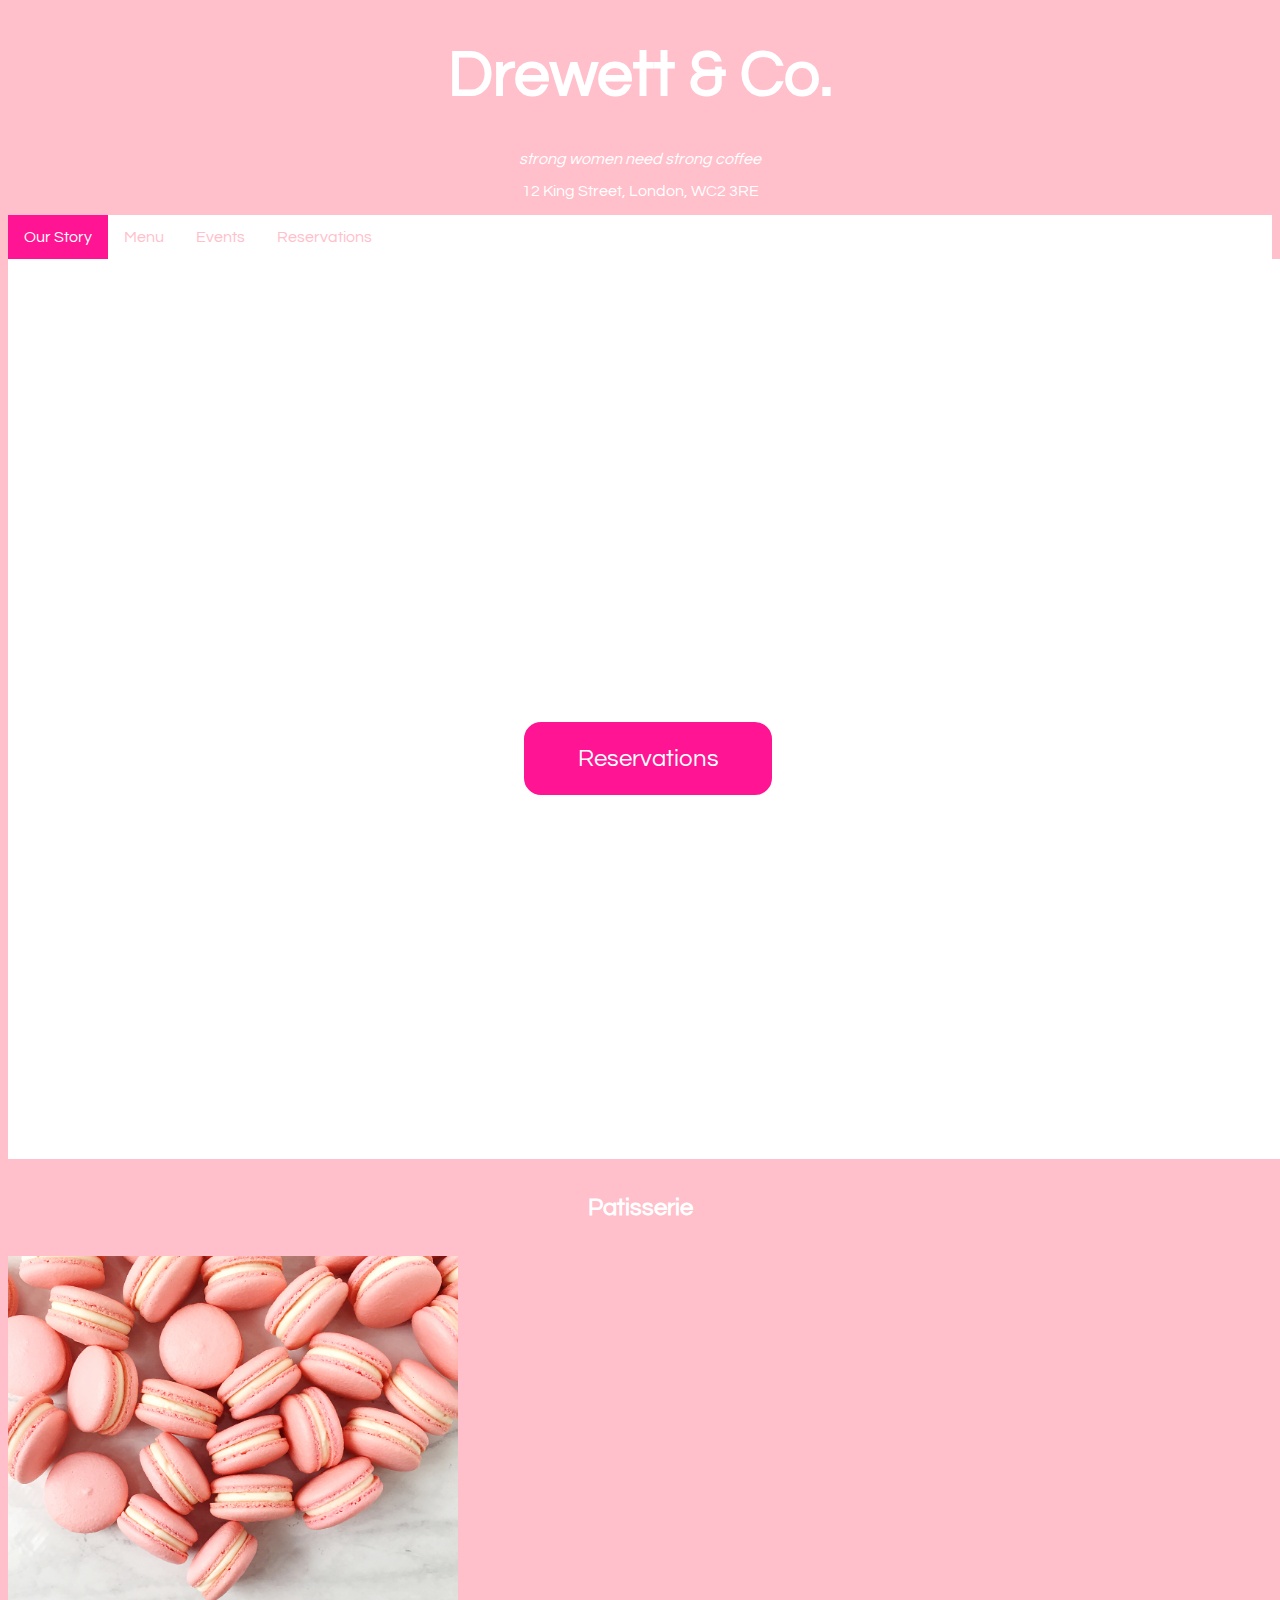
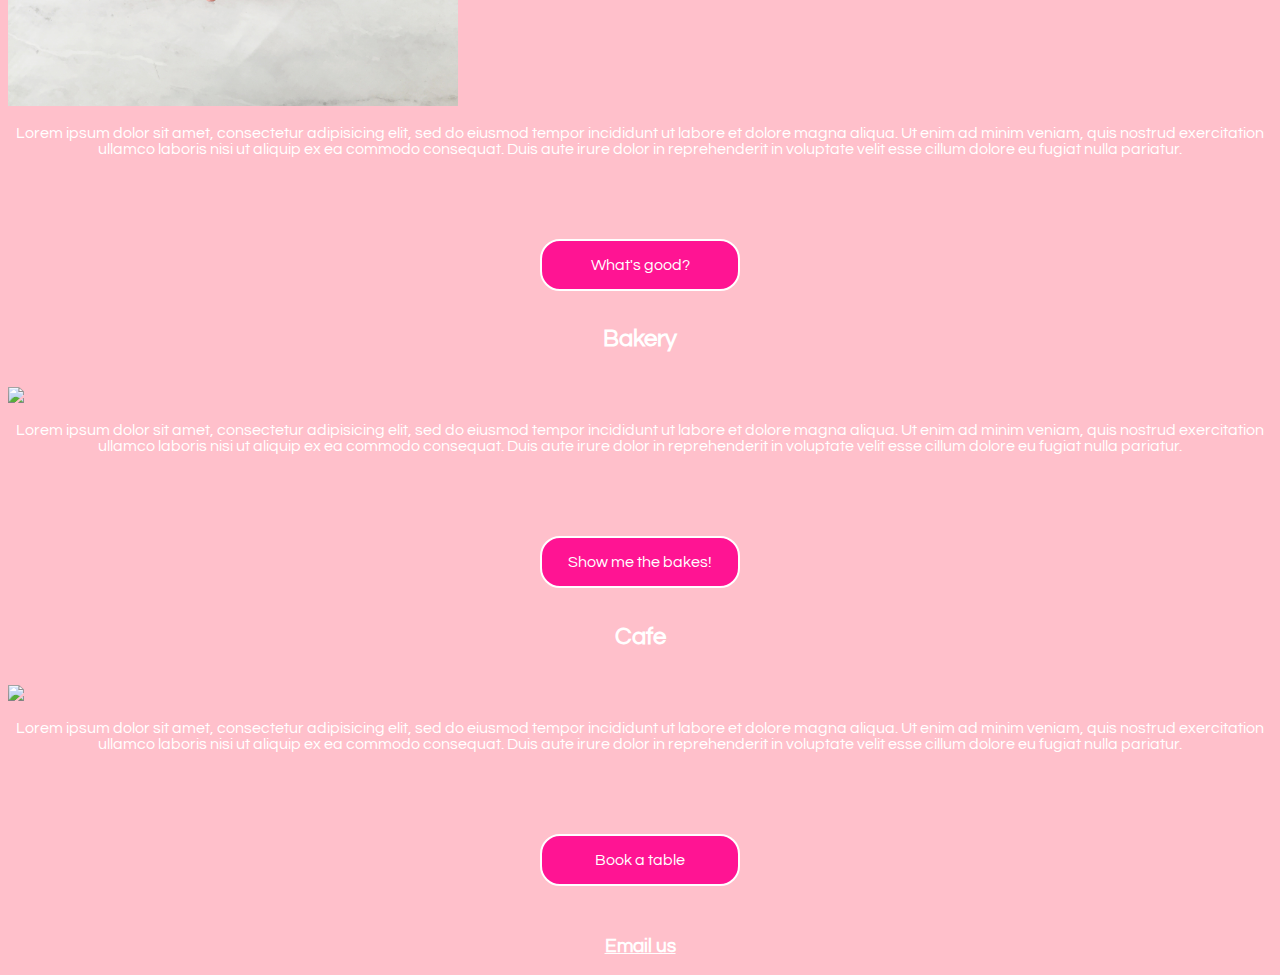
==== Unit_4/index.html @ 38ea6fa5 "unit 4" ====
<!DOCTYPE html>
<html>
<head>
	<link rel="stylesheet" type="text/css" href="CSS/style.css">
	<title>Drewett & Co.</title>
	<style>
ul {
  list-style-type: none;
  margin: 0;
  padding: 0;
  overflow: hidden;
  background-color: white;
}

li {
  float: left;

}

li a {
  display: inline-block;
  color: pink;
  vertical-align: center;
  text-align: center;
  padding: 14px 16px;
  text-decoration: none;
}

li a:hover {
  background-color: deeppink;
  color: white;
}

.active {
  background-color: deeppink;
  color: white;
}
</style>
</head>
<body>
	<h1>Drewett & Co.</h1>
	 <p id="slogan">strong women need strong coffee</p>
	 <p>12 King Street, London, WC2 3RE</p>
	 <ul>
  <li><a href="#ourstory"  class="active">Our Story</a></li>
  <li><a href="#menu"  	>Menu</a></li>
  <li><a href="#events"	>Events</a></li>
  <li><a href="#reservations">Reservations</a></li>
</ul>
<section class="hero">
	<div class="hero-inner">
		<h1>Patisserie Bakery Cafe</h1>
		<a href="#reservations" class="btn">Reservations</a>
	</div>
</section>
<br>
<h2>Patisserie</h2>
<br>
<img src="images/2017-07-25-16.32.30.jpg"
alt="pink macarons"
title="macarons">
<br>
<p>Lorem ipsum dolor sit amet, consectetur adipisicing elit, sed do eiusmod
tempor incididunt ut labore et dolore magna aliqua. Ut enim ad minim veniam,
quis nostrud exercitation ullamco laboris nisi ut aliquip ex ea commodo
consequat. Duis aute irure dolor in reprehenderit in voluptate velit esse
cillum dolore eu fugiat nulla pariatur.</p>
<br>
<button>What's good?</button>
<br>
<h2>Bakery</h2>
<br>
<img src="*************************************************************************">
<br>
<p>Lorem ipsum dolor sit amet, consectetur adipisicing elit, sed do eiusmod
tempor incididunt ut labore et dolore magna aliqua. Ut enim ad minim veniam,
quis nostrud exercitation ullamco laboris nisi ut aliquip ex ea commodo
consequat. Duis aute irure dolor in reprehenderit in voluptate velit esse
cillum dolore eu fugiat nulla pariatur.</p>
<br>
<button>Show me the bakes!</button>
<br>
<h2>Cafe</h2>
<br>
<img src="*************************************************************************">
<br>
<p>Lorem ipsum dolor sit amet, consectetur adipisicing elit, sed do eiusmod
tempor incididunt ut labore et dolore magna aliqua. Ut enim ad minim veniam,
quis nostrud exercitation ullamco laboris nisi ut aliquip ex ea commodo
consequat. Duis aute irure dolor in reprehenderit in voluptate velit esse
cillum dolore eu fugiat nulla pariatur.</p>
<br>
<button>Book a table</button>
<br>
<br>
<h3><a href="mailto:info@drewettandco.com">Email us</a></h3>
</body>
</html>
---- Unit_4/CSS/style.css ----
@import url('https://fonts.googleapis.com/css?family=Questrial');

body {
    background-color: pink;
    font-family: 'Questrial', sans-serif;
 
}
h1 {
	font-size: 4em;
}

h1, h2, p {
    color: white;
    text-align: center;
    
}
h2, h3 {
	color: white;
    font-family: 'Questrial', sans-serif;
	font-weight: bold;
	text-align: center;
}

h3 a {
    color:white;

}
input {
align-content: center;
}

#slogan {
	color: white;
	size: 20px;
	font-style: italic;

}

.hero {
	background-color: white;
	align-content: center;
	width: 100vw;
    height: 100vh;
    display: flex;
    justify-content: center;
    align-items: center;
    text-align: center;
    background-image: url(file:///C:/Users/Drewett_R/Desktop/drewett.github.io/drewett.github.io/Unit_3/images/f8a9acd9e7e1820fae5e772575d66c5da536bbb2-shutterstock_626842010.jpg);
    background-position: center center;
    background-repeat: no-repeat;
    background-size: 120vw;
    background-attachment: fixed;

}
.hero h1 {
	font-size: 3em;
	margin-top: 0;
    margin-bottom: 50px;
    color: white;
    
}

.hero .btn {
    display: block;
    width: 200px;
    padding: 1em;
    margin-top: 50px;
    margin-left: auto;
    margin-right: auto;
    background-color: deeppink;
    border: 3px solid white;
    border-radius: 20px;
    color: white;
    text-decoration: none;
    font-family: 'Questrial', sans-serif;
    font-size: 1.5em;
    text-align: center;
}

img {
	max-width: 100vw;
	max-height: 50vh;
	
}

button {
	display: block;
    width: 200px;
    padding: 1em;
    margin-top: 50px;
    margin-left: auto;
    margin-right: auto;
    background-color: deeppink;
    border: 2px solid white;
    border-radius: 20px;
    color: white;
    text-decoration: none;
    font-family: 'Questrial', sans-serif;
    font-size: 1em;
    text-align: center;
}

hr {
    border-radius: 3px;
    border-color: white;

}
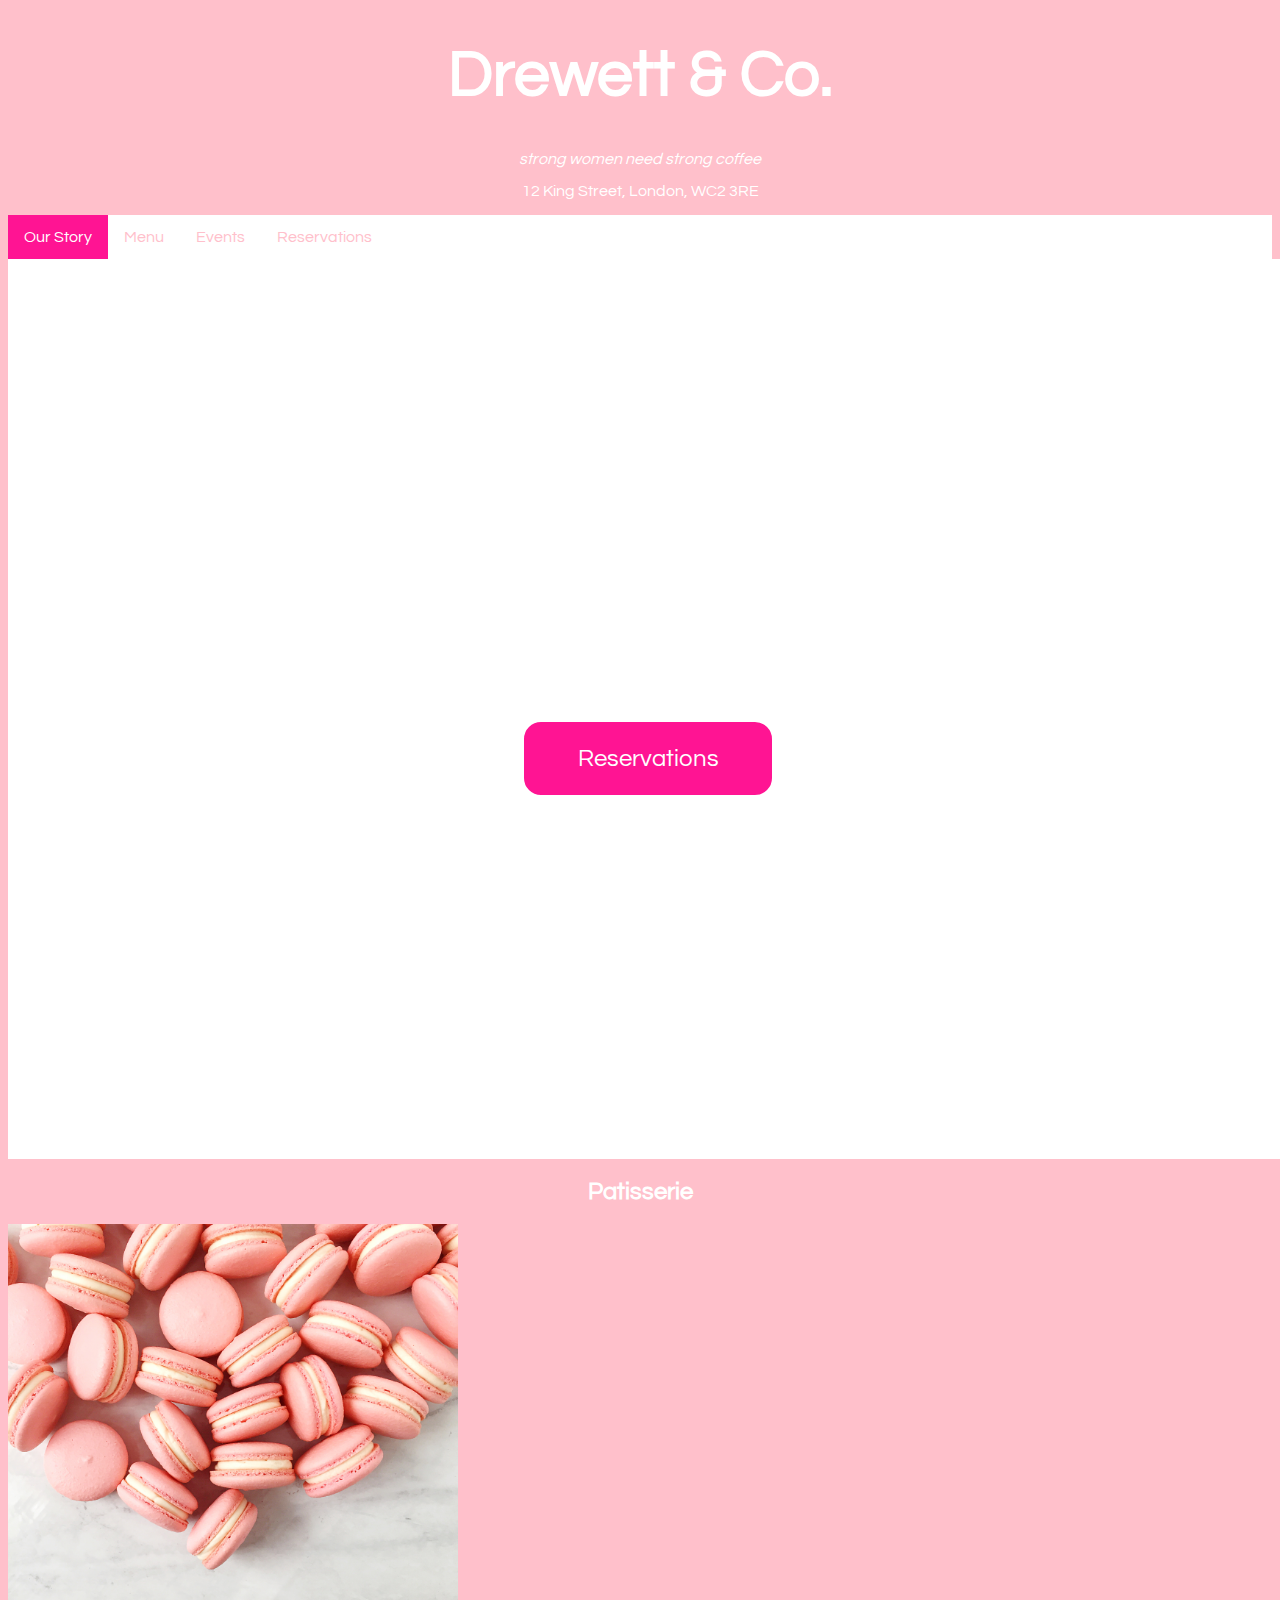
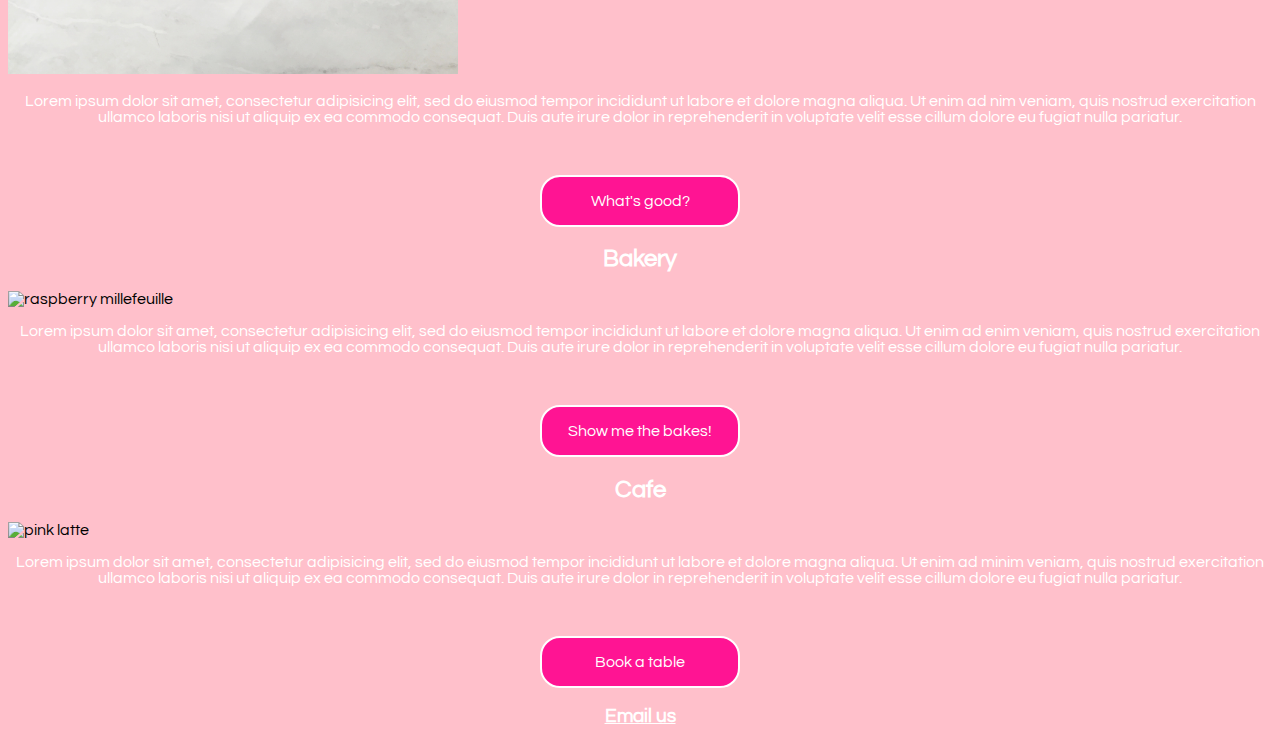
==== commit 9ffc2a27: "update u5" ====
--- a/Unit_4/index.html
+++ b/Unit_4/index.html
@@ -4,6 +4,7 @@
 	<link rel="stylesheet" type="text/css" href="CSS/style.css">
 	<title>Drewett & Co.</title>
 	<style>
+
 ul {
   list-style-type: none;
   margin: 0;
@@ -53,46 +54,36 @@
 		<a href="#reservations" class="btn">Reservations</a>
 	</div>
 </section>
-<br>
+
 <h2>Patisserie</h2>
-<br>
-<img src="images/2017-07-25-16.32.30.jpg"
-alt="pink macarons"
-title="macarons">
-<br>
+
+
+<img src="images/2017-07-25-16.32.30.jpg" alt="pink macarons" title="macarons">
+
+<p>Lorem ipsum dolor sit amet, consectetur adipisicing elit, sed do eiusmod tempor incididunt ut labore et dolore magna aliqua. Ut enim ad nim veniam, quis nostrud exercitation ullamco laboris nisi ut aliquip ex ea commodo consequat. Duis aute irure dolor in reprehenderit in voluptate velit esse cillum dolore eu fugiat nulla pariatur.</p>
+
+<button>What's good?</button>
+
+<h2>Bakery</h2>
+
+<img src="images/raspberry_millefeuille_60382_16x9.jpg" alt="raspberry millefeuille" title="raspberry millefeuille">
+
+<p>Lorem ipsum dolor sit amet, consectetur adipisicing elit, sed do eiusmod tempor incididunt ut labore et dolore magna aliqua. Ut enim ad enim veniam, quis nostrud exercitation ullamco laboris nisi ut aliquip ex ea commodo consequat. Duis aute irure dolor in reprehenderit in voluptate velit esse cillum dolore eu fugiat nulla pariatur.</p>
+
+<button>Show me the bakes!</button>
+
+<h2>Cafe</h2>
+
+<img src="images/drink.jpg" alt="pink latte" title="pink latte">
+
 <p>Lorem ipsum dolor sit amet, consectetur adipisicing elit, sed do eiusmod
 tempor incididunt ut labore et dolore magna aliqua. Ut enim ad minim veniam,
 quis nostrud exercitation ullamco laboris nisi ut aliquip ex ea commodo
 consequat. Duis aute irure dolor in reprehenderit in voluptate velit esse
 cillum dolore eu fugiat nulla pariatur.</p>
-<br>
-<button>What's good?</button>
-<br>
-<h2>Bakery</h2>
-<br>
-<img src="*************************************************************************">
-<br>
-<p>Lorem ipsum dolor sit amet, consectetur adipisicing elit, sed do eiusmod
-tempor incididunt ut labore et dolore magna aliqua. Ut enim ad minim veniam,
-quis nostrud exercitation ullamco laboris nisi ut aliquip ex ea commodo
-consequat. Duis aute irure dolor in reprehenderit in voluptate velit esse
-cillum dolore eu fugiat nulla pariatur.</p>
-<br>
-<button>Show me the bakes!</button>
-<br>
-<h2>Cafe</h2>
-<br>
-<img src="*************************************************************************">
-<br>
-<p>Lorem ipsum dolor sit amet, consectetur adipisicing elit, sed do eiusmod
-tempor incididunt ut labore et dolore magna aliqua. Ut enim ad minim veniam,
-quis nostrud exercitation ullamco laboris nisi ut aliquip ex ea commodo
-consequat. Duis aute irure dolor in reprehenderit in voluptate velit esse
-cillum dolore eu fugiat nulla pariatur.</p>
-<br>
+
 <button>Book a table</button>
-<br>
-<br>
+
 <h3><a href="mailto:info@drewettandco.com">Email us</a></h3>
 </body>
 </html>
